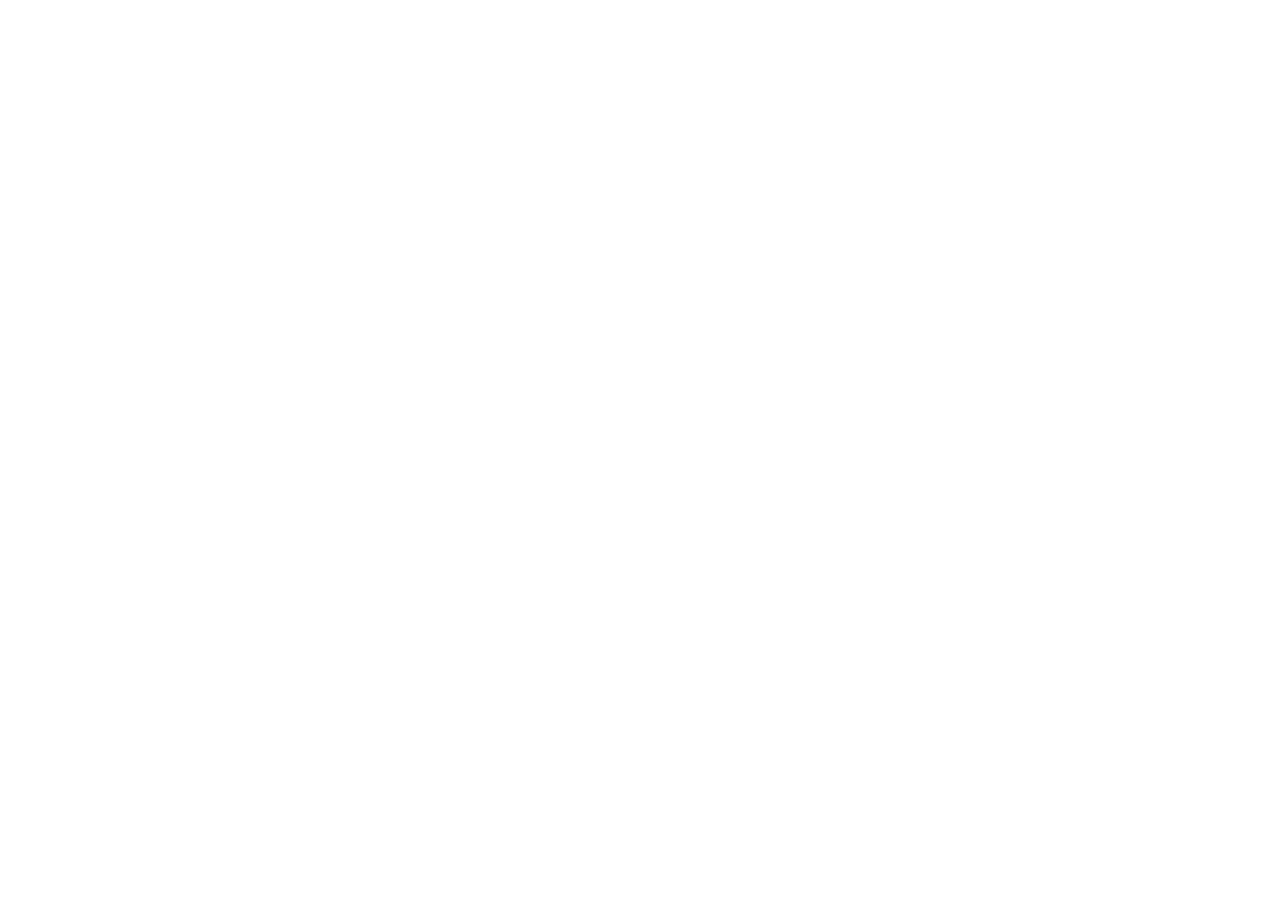
==== index.html @ 2873f807 "cess" ====
<!DOCTYPE html>
<html lang="en">
<head>
    <meta charset="UTF-8">
    <meta name="viewport" content="width=device-width, initial-scale=1.0">
    <title>Document</title>
</head>
<body>
    
</body>
</html>
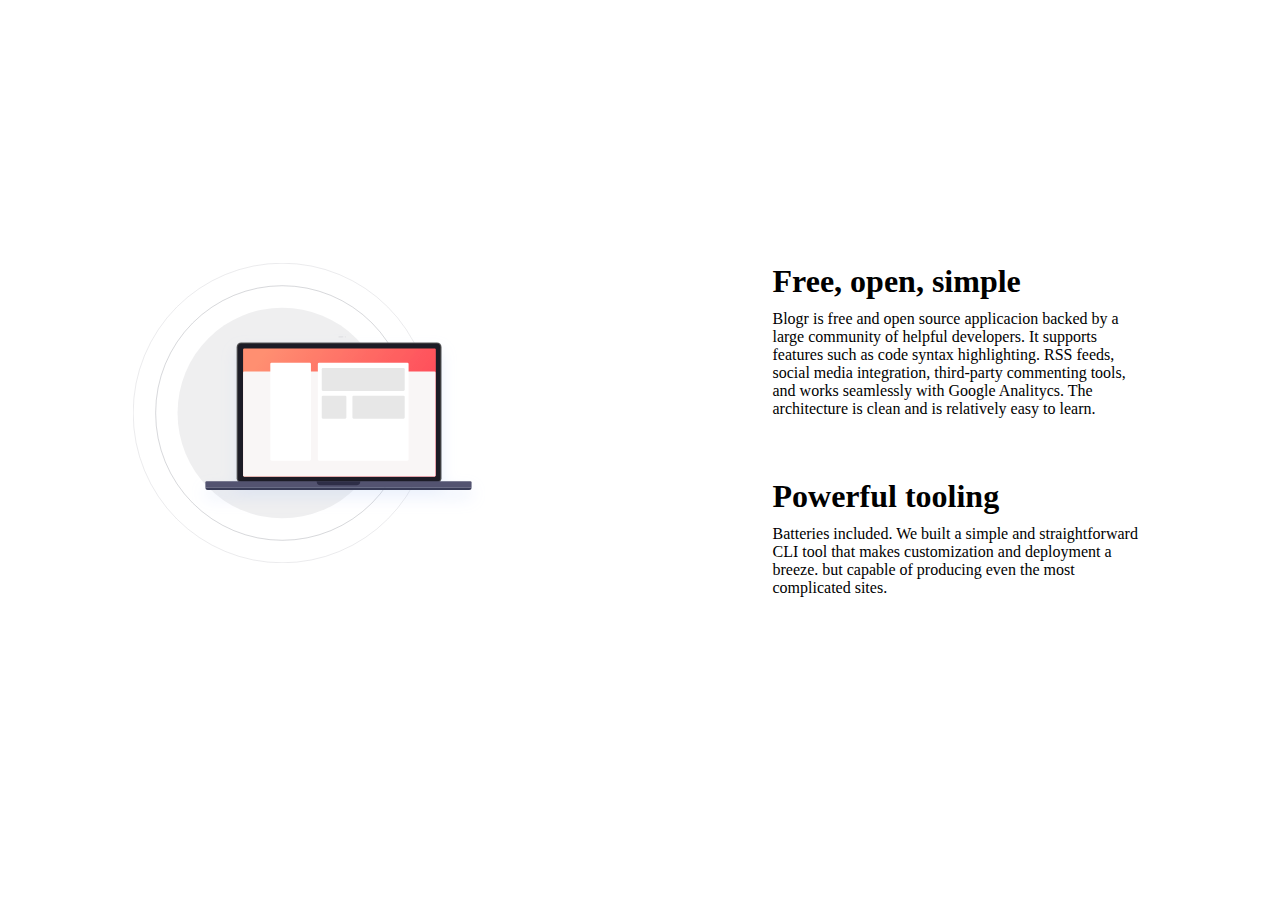
==== commit f77d62e0: "inicio" ====
--- a/index.html
+++ b/index.html
@@ -1,11 +1,38 @@
 <!DOCTYPE html>
 <html lang="en">
-<head>
-    <meta charset="UTF-8">
-    <meta name="viewport" content="width=device-width, initial-scale=1.0">
+  <head>
+    <meta charset="UTF-8" />
+    <meta name="viewport" content="width=device-width, initial-scale=1.0" />
+    <link rel="stylesheet" href="./styles.css" />
+    <link rel="stylesheet" href="https://fonts.google.com/specimen/Overpass?preview.text_type=custom">
+    <link rel="stylesheet" href="https://fonts.google.com/specimen/Ubuntu?preview.text_type=custom">
     <title>Document</title>
-</head>
-<body>
-    
-</body>
-</html>+  </head>
+  <body>
+    <section class="Container">
+      <div>
+        <img class="imagen"
+          src="./images/illustration-laptop-desktop.svg"
+          alt="illustration-laptop-desktop"
+        />
+      </div>
+      <div>
+        <h2>Free, open, simple</h2>
+        <p>
+          Blogr is free and open source applicacion backed by a large community
+          of helpful developers. It supports features such as code syntax
+          highlighting. RSS feeds, social media integration, third-party
+          commenting tools, and works seamlessly with Google Analitycs. The
+          architecture is clean and is relatively easy to learn.
+        </p>
+
+        <h2>Powerful tooling</h2>
+        <p>
+          Batteries included. We built a simple and straightforward CLI tool
+          that makes customization and deployment a breeze. but capable of
+          producing even the most complicated sites.
+        </p>
+      </div>
+    </section>
+  </body>
+</html>
--- a/styles.css
+++ b/styles.css
@@ -0,0 +1,66 @@
+* {
+    margin: 0;
+    padding: 0;
+  }
+  
+  body {
+    text-align: left;
+  }
+
+  .Container {
+    display: flex;
+    align-items: center;
+    justify-content: space-around;
+    height: 100vh;
+  }
+
+  div {
+    width: 375px;
+    height: 375px;
+  }
+
+  .imagen {
+    height: 300px;
+  }
+
+  h2{
+    font-family: Ubuntu;
+    font-size: 32px;
+  }
+
+  p {
+    padding-top: 10px;
+    padding-bottom: 60px;
+    font-family: Overpass;
+    font-size: 16px;
+  }
+
+  /* media query - colocar diferentes medidas  */
+
+@media screen and (max-width: 900px) {
+    body{
+        font-size: 16px;
+    }
+    .Container{
+        display: flex;
+        flex-direction: column;
+    }
+    .Container div {
+        width: 375px;
+        margin-bottom: 10px;
+      }
+}
+
+@media screen and (max-width: 375px) {
+    body{
+        font-size: 16px;
+    }
+    .Container{
+        display: flex;
+        flex-direction: column;
+    }
+    .Container div {
+        width: 375px;
+        margin-bottom: 10px;
+      }
+}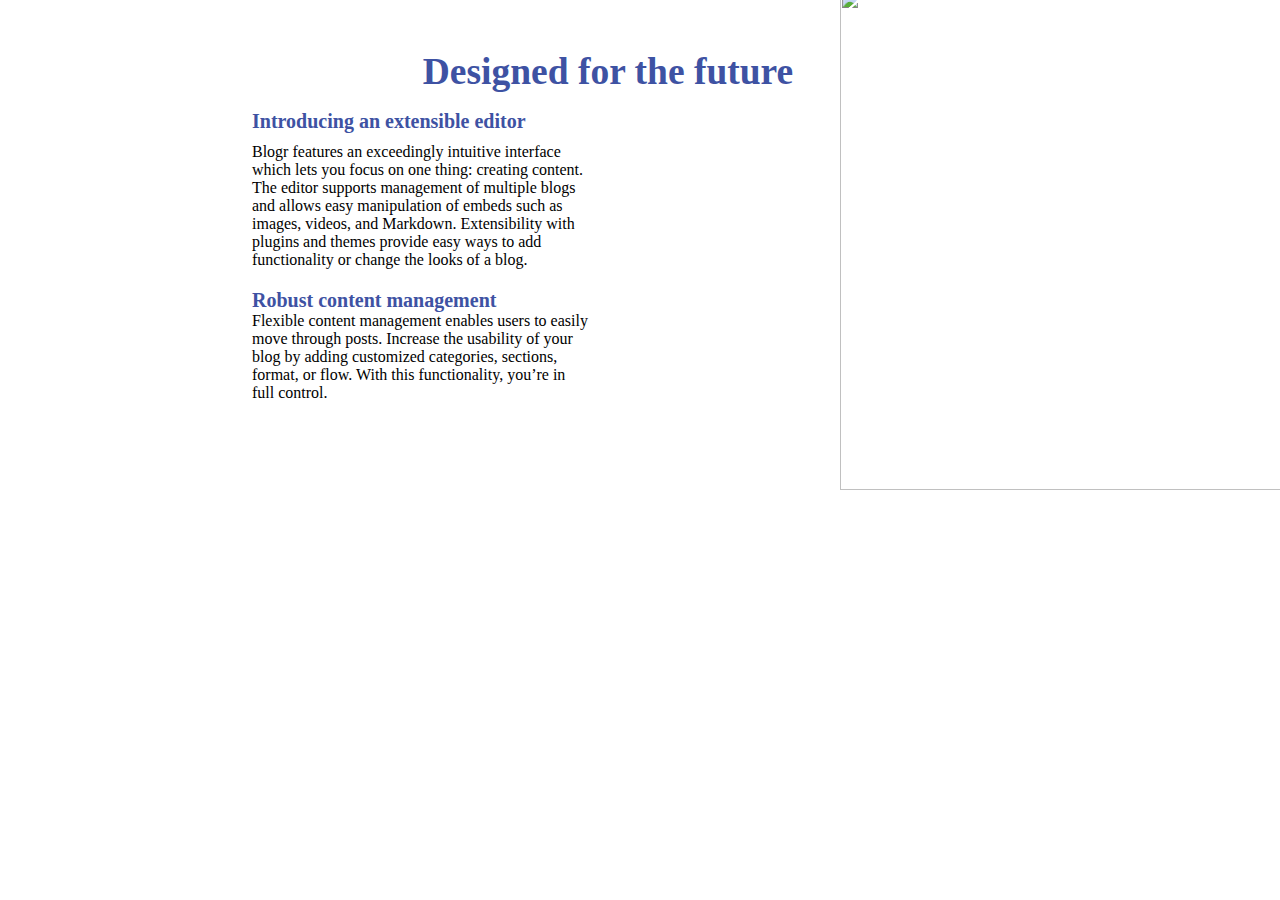
==== commit f6910740: "nuevo" ====
--- a/index.html
+++ b/index.html
@@ -1,38 +1,34 @@
 <!DOCTYPE html>
 <html lang="en">
-  <head>
-    <meta charset="UTF-8" />
-    <meta name="viewport" content="width=device-width, initial-scale=1.0" />
-    <link rel="stylesheet" href="./styles.css" />
-    <link rel="stylesheet" href="https://fonts.google.com/specimen/Overpass?preview.text_type=custom">
-    <link rel="stylesheet" href="https://fonts.google.com/specimen/Ubuntu?preview.text_type=custom">
+<head>
+    <meta charset="UTF-8">
+    <meta name="viewport" content="width=device-width, initial-scale=1.0">
     <title>Document</title>
-  </head>
-  <body>
-    <section class="Container">
-      <div>
-        <img class="imagen"
-          src="./images/illustration-laptop-desktop.svg"
-          alt="illustration-laptop-desktop"
-        />
-      </div>
-      <div>
-        <h2>Free, open, simple</h2>
-        <p>
-          Blogr is free and open source applicacion backed by a large community
-          of helpful developers. It supports features such as code syntax
-          highlighting. RSS feeds, social media integration, third-party
-          commenting tools, and works seamlessly with Google Analitycs. The
-          architecture is clean and is relatively easy to learn.
-        </p>
+    <link rel="stylesheet" href="./stykle.css">
+</head>
+<body>
+    <div class="contenedorcristhian">
+        <div class="tittle_one">
+            <h2>Designed for the future</h2>
+        </div>
+        <div class="contenedor_one">
+        <div class="text_one">
+            <h3 class="tittle_two">
+                Introducing an extensible editor
+            </h3>
+            <p class="text_three">Blogr features an exceedingly intuitive interface which lets you focus on one thing: creating content. 
+                The editor supports management of multiple blogs and allows easy manipulation of embeds such as images, 
+                videos, and Markdown. Extensibility with plugins and themes provide easy ways to add functionality or 
+                change the looks of a blog.</p>
 
-        <h2>Powerful tooling</h2>
-        <p>
-          Batteries included. We built a simple and straightforward CLI tool
-          that makes customization and deployment a breeze. but capable of
-          producing even the most complicated sites.
-        </p>
-      </div>
-    </section>
-  </body>
-</html>
+                <h2 class="tittle_three">
+                    Robust content management</h2>
+                <p class="text_three"> Flexible content management enables users to easily move through posts. Increase the usability of your blog 
+                    by adding customized categories, sections, format, or flow. With this functionality, you’re in full control.</p>
+        </div>
+        <div> <img class="imgencristhian" src="https://i.postimg.cc/fLcz4ZC3/Captura-de-pantalla-2023-12-22-204338.png" alt=""></div>
+    </div>
+       
+    </div>
+</body>
+</html>--- a/stykle.css
+++ b/stykle.css
@@ -0,0 +1,66 @@
+*{
+    margin: 0;
+    padding: 0;
+}
+
+.contenedorcristhian{
+    width: 1440px;
+    margin: auto;
+   
+    margin-top: 50px;
+      
+    
+}
+.tittle_one{
+    
+    display: flex;
+    justify-content: center;
+    font-size: 25px;
+    color: hsl(228, 45%, 44%); 
+    
+    position: absolute;
+    width: 55%;
+    margin: auto;
+    margin-left: 20%;
+    
+    
+}
+
+.contenedor_one{
+    display: flex;
+}
+
+
+.tittle_two{
+    
+    margin: auto;
+    width: 40%;
+  
+   margin-bottom: 10px;
+  
+    font-weight: bold;
+    font-size: 20px;
+    color: hsl(228, 45%, 44%); 
+    margin-top: 60px;
+}
+.text_three{
+    
+   margin: auto;
+   width: 40%;
+   
+}
+.imgencristhian{
+    margin-top: -60px;
+    height: 500px;
+    width: 600px;
+    
+  
+}
+.tittle_three{
+    margin: auto;
+    width: 40%;
+    margin-top: 20px;
+    font-weight: bold;
+    font-size: 20px;
+    color: hsl(228, 45%, 44%); 
+}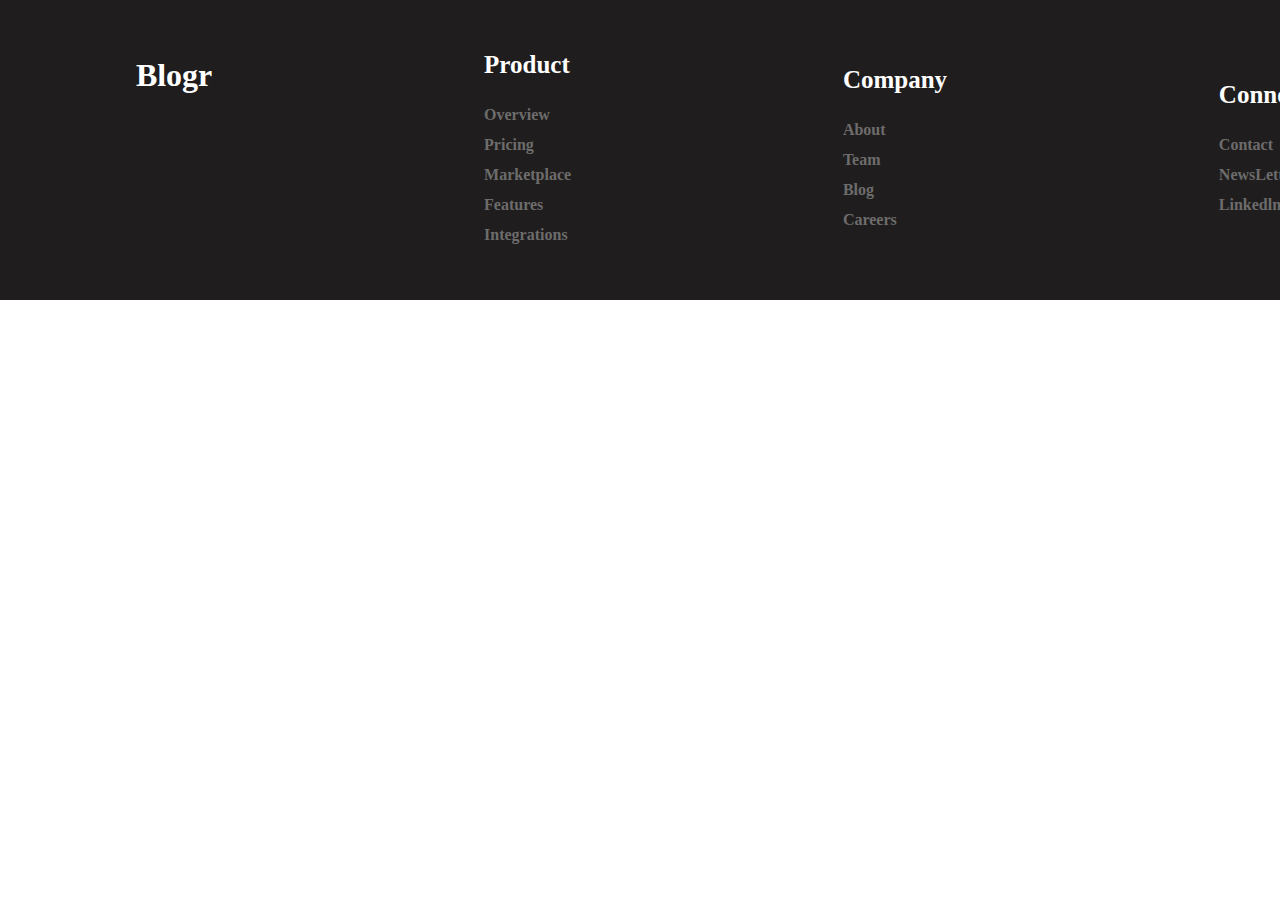
==== commit 1cf03221: "footer" ====
--- a/index.html
+++ b/index.html
@@ -7,28 +7,35 @@
     <link rel="stylesheet" href="./stykle.css">
 </head>
 <body>
-    <div class="contenedorcristhian">
-        <div class="tittle_one">
-            <h2>Designed for the future</h2>
-        </div>
-        <div class="contenedor_one">
-        <div class="text_one">
-            <h3 class="tittle_two">
-                Introducing an extensible editor
-            </h3>
-            <p class="text_three">Blogr features an exceedingly intuitive interface which lets you focus on one thing: creating content. 
-                The editor supports management of multiple blogs and allows easy manipulation of embeds such as images, 
-                videos, and Markdown. Extensibility with plugins and themes provide easy ways to add functionality or 
-                change the looks of a blog.</p>
+    <div class="conteiner_footer">
+   <footer class="fotter">
+    <div class="blog">
+        <h1>Blogr</h1>
+    </div>
+    <div class="uno">
+        <li class="liuno">Product</li>
+        <li > Overview</li>
+        <li>Pricing</li>
+        <li>Marketplace</li>
+        <li>Features</li>
+        <li>Integrations</li>
+    </div>
+    <div class="uno">
+        <li class="liuno">Company</li>
+        <li>About</li>
+        <li>Team</li>
+        <li>Blog</li>
+        <li>Careers</li>
+    </div>
 
-                <h2 class="tittle_three">
-                    Robust content management</h2>
-                <p class="text_three"> Flexible content management enables users to easily move through posts. Increase the usability of your blog 
-                    by adding customized categories, sections, format, or flow. With this functionality, you’re in full control.</p>
-        </div>
-        <div> <img class="imgencristhian" src="https://i.postimg.cc/fLcz4ZC3/Captura-de-pantalla-2023-12-22-204338.png" alt=""></div>
+    <div class="uno">
+        <li class="liuno">Connet</li>
+        <li>Contact</li>
+        <li>NewsLetters</li>
+        <li>Linkedln</li>
+        
     </div>
-       
-    </div>
+   </footer>
+</div>
 </body>
 </html>--- a/stykle.css
+++ b/stykle.css
@@ -3,64 +3,36 @@
     padding: 0;
 }
 
-.contenedorcristhian{
+
+
+.fotter{
     width: 1440px;
+    background-color: rgb(31, 29, 29);
+    display: flex;
+    justify-content: space-around;
     margin: auto;
-   
-    margin-top: 50px;
-      
+    height: 300px;
+    align-items: center;
+
+}
+.blog{
+    margin-top: -150px;
+    color: white;
     
 }
-.tittle_one{
-    
-    display: flex;
-    justify-content: center;
-    font-size: 25px;
-    color: hsl(228, 45%, 44%); 
-    
-    position: absolute;
-    width: 55%;
-    margin: auto;
-    margin-left: 20%;
+.uno{
+   
+    list-style: none;
+    font-weight: bold;
+    line-height: 30px;
+    color: rgb(109, 108, 108);
+    text-decoration: none;
     
     
 }
-
-.contenedor_one{
-    display: flex;
-}
-
-
-.tittle_two{
-    
-    margin: auto;
-    width: 40%;
-  
-   margin-bottom: 10px;
-  
+.liuno{
+    color: white;
+    font-size: 25px;
     font-weight: bold;
-    font-size: 20px;
-    color: hsl(228, 45%, 44%); 
-    margin-top: 60px;
-}
-.text_three{
-    
-   margin: auto;
-   width: 40%;
-   
-}
-.imgencristhian{
-    margin-top: -60px;
-    height: 500px;
-    width: 600px;
-    
-  
-}
-.tittle_three{
-    margin: auto;
-    width: 40%;
-    margin-top: 20px;
-    font-weight: bold;
-    font-size: 20px;
-    color: hsl(228, 45%, 44%); 
+    margin-bottom: 20px;
 }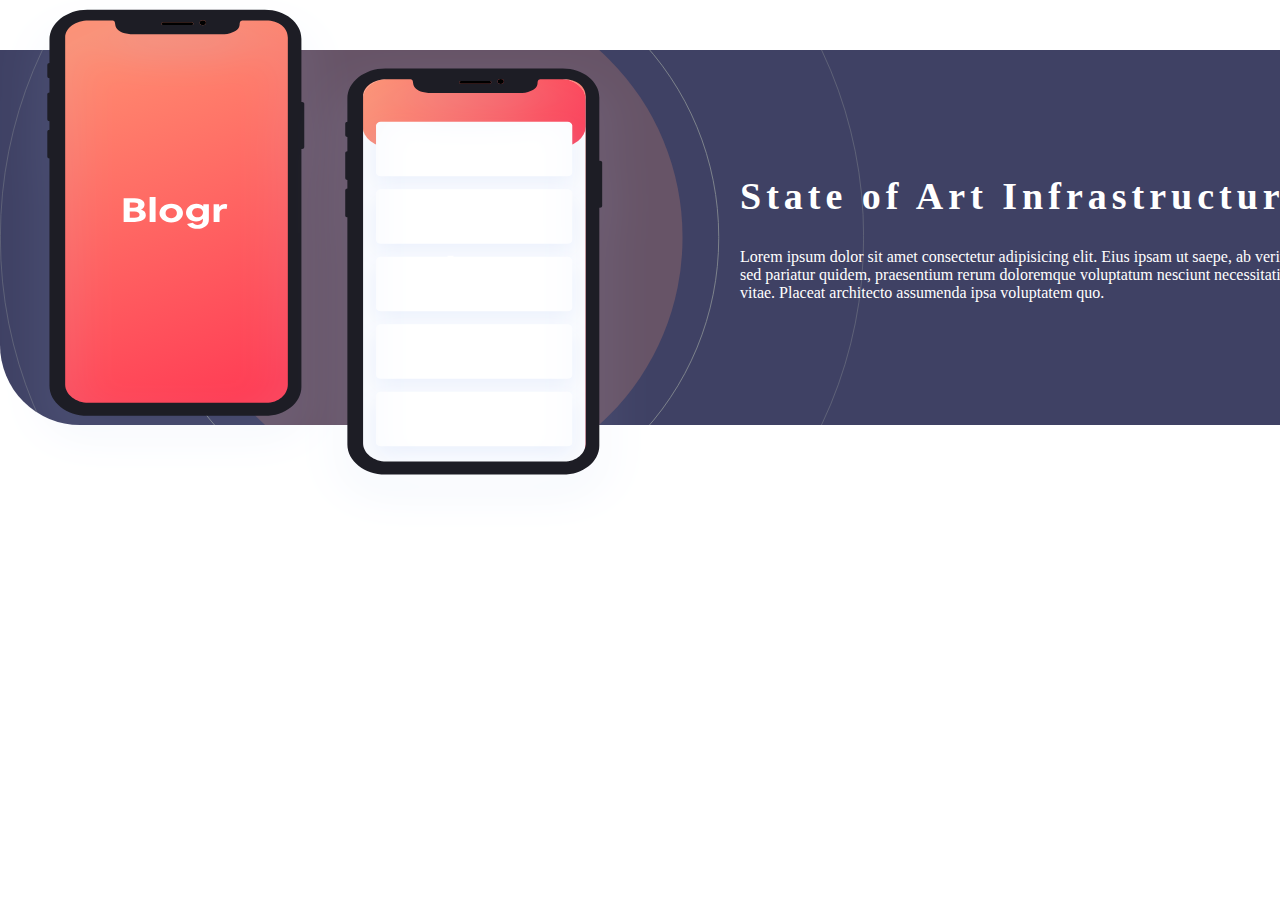
==== commit feae5a15: "d" ====
--- a/index.html
+++ b/index.html
@@ -4,38 +4,26 @@
     <meta charset="UTF-8">
     <meta name="viewport" content="width=device-width, initial-scale=1.0">
     <title>Document</title>
-    <link rel="stylesheet" href="./stykle.css">
+    <link rel="stylesheet" href="./stykleCesar.css">
+
 </head>
 <body>
-    <div class="conteiner_footer">
-   <footer class="fotter">
-    <div class="blog">
-        <h1>Blogr</h1>
-    </div>
-    <div class="uno">
-        <li class="liuno">Product</li>
-        <li > Overview</li>
-        <li>Pricing</li>
-        <li>Marketplace</li>
-        <li>Features</li>
-        <li>Integrations</li>
-    </div>
-    <div class="uno">
-        <li class="liuno">Company</li>
-        <li>About</li>
-        <li>Team</li>
-        <li>Blog</li>
-        <li>Careers</li>
+    <div class="mainCesar">
+        <div class="cesar">
+
+            <div>
+                <img class="imgCelular" src="./images/illustration-phones.svg" alt="celular">
+
+            </div>
+            
+            
+            <div class="containertex">
+                <h4 class="tex1">State of Art Infrastructure</h4>
+                <p class="lorean">Lorem ipsum dolor sit amet consectetur adipisicing elit. Eius ipsam ut saepe, ab veritatis sed pariatur quidem, praesentium rerum doloremque voluptatum nesciunt necessitatibus vitae. Placeat architecto assumenda ipsa voluptatem quo.</p>
+            </div>
+        </div>
+        
     </div>
 
-    <div class="uno">
-        <li class="liuno">Connet</li>
-        <li>Contact</li>
-        <li>NewsLetters</li>
-        <li>Linkedln</li>
-        
-    </div>
-   </footer>
-</div>
 </body>
 </html>--- a/stykleCesar.css
+++ b/stykleCesar.css
@@ -0,0 +1,57 @@
+*{
+    margin: 0;
+    padding: 0;
+}
+    /* /* background: hsl(237, 17%, 21%); */
+/* background: hsl(237, 23%, 32%); */
+
+.mainCesar{
+    margin-top: 50px;
+    /* margin: 0 auto; */
+    width: 1440PX;
+    height:375px ;
+    background: hsl(237, 23%, 32%);
+    color: white;
+    
+
+    border-bottom-left-radius: 80px;
+    border-top-right-radius: 80px;
+    background-image: url(./images/bg-pattern-circles.svg);
+    background-size:60%;
+    background-position:top;
+    background-position:left;
+    background-repeat: no-repeat;
+    display: flex;
+   
+}
+
+.imgCelular{
+    margin-top: 50px;
+    width: 650px;
+    height: 540px;
+    /* margin-bottom: 50px; */
+
+
+  
+}
+
+.tex1{
+    font-size: 38px;
+    letter-spacing: 5px;
+
+
+   
+}
+.containertex{
+
+  margin-left: 90px;
+    width: 580px;
+    /* border: solid blue; */
+}
+.cesar{
+    display: flex;
+    align-items: center;
+}
+.lorean{
+    margin-top: 30px;
+}
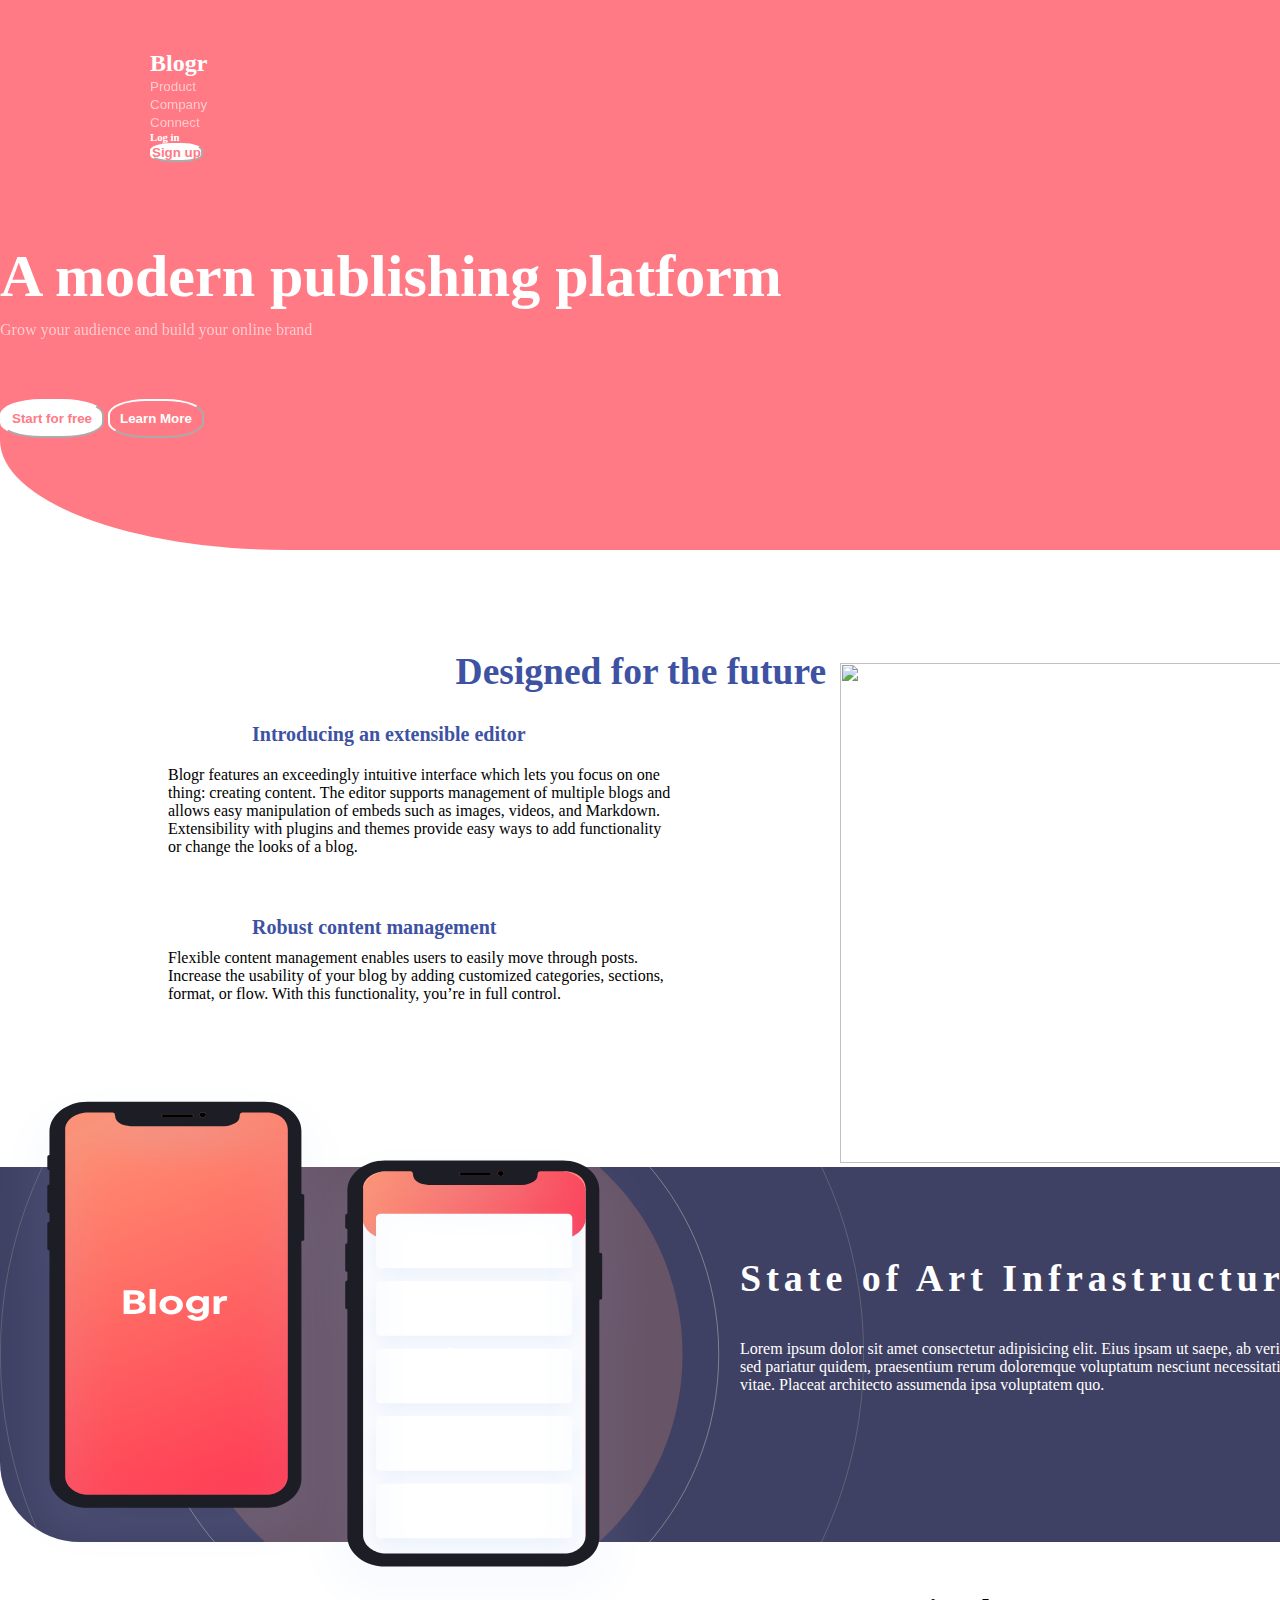
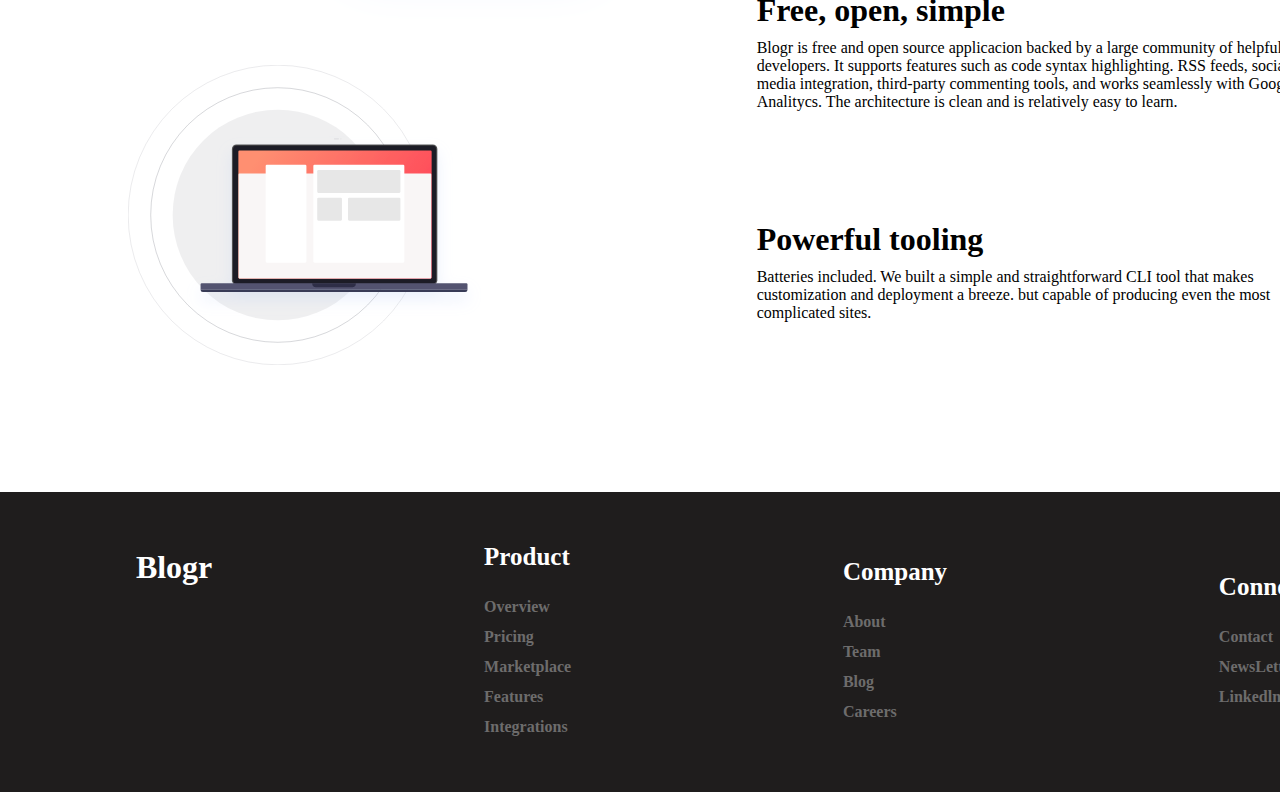
==== commit 8c62e95a: "final" ====
--- a/index.html
+++ b/index.html
@@ -1,18 +1,102 @@
 <!DOCTYPE html>
 <html lang="en">
-<head>
-    <meta charset="UTF-8">
-    <meta name="viewport" content="width=device-width, initial-scale=1.0">
+  <head>
+    <meta charset="UTF-8" />
+    <meta name="viewport" content="width=device-width, initial-scale=1.0" />
+    <link rel="stylesheet" href="./stykle.css" />
+    <link rel="stylesheet" href="https://fonts.google.com/specimen/Overpass?preview.text_type=custom">
+    <link rel="stylesheet" href="https://fonts.google.com/specimen/Ubuntu?preview.text_type=custom">
+    <link href="https://cdn.jsdelivr.net/npm/bootstrap@5.3.2/dist/css/bootstrap.min.css" rel="stylesheet" integrity="sha384-T3c6CoIi6uLrA9TneNEoa7RxnatzjcDSCmG1MXxSR1GAsXEV/Dwwykc2MPK8M2HN" crossorigin="anonymous">
+
     <title>Document</title>
-    <link rel="stylesheet" href="./stykleCesar.css">
+  </head>
+  <body>
+    <div class="Contenedor_Principal">
+    <!-- Comienzo de Marco -->
+    <header class="container-fluid header">
+        <div class="row justify-content-between p-custom">
+            <div class="column col-6 d-flex align-items-center mx-2">
+                <div class="column me-5">
+                    <h2>Blogr</h2>
+                </div>
+                <div class="column me-1">
+                        <button class="btn btn-light dropdown-toggle fakedropdown whitetransparent" type="button" id="dropdownMenuButton" data-toggle="dropdown" aria-haspopup="true" aria-expanded="false">
+                          Product
+                        </button>
+                </div>
+                <div class="column me-1">
+                    <button class="btn btn-light dropdown-toggle fakedropdown whitetransparent" type="button" id="dropdownMenuButton" data-toggle="dropdown" aria-haspopup="true" aria-expanded="false">
+                        Company
+                      </button>
+                </div>
+                <div class="column me-3">
+                    <button class="btn btn-light dropdown-toggle fakedropdown whitetransparent" type="button" id="dropdownMenuButton" data-toggle="dropdown" aria-haspopup="true" aria-expanded="false">
+                        Connect
+                      </button>
+                </div>
+              
+            </div>
 
-</head>
-<body>
+            <div class="column col-2 d-flex align-items-center">
+                <div class="column me-3">
+                    <h6>Log in</h6>
+                </div>
+                <div class="column me-3">
+                    <button type="button" class="btn signupbutton">Sign up</button>
+                </div>
+            </div>
+            
+        </div>
+        <div class="row">
+            <div class="column d-flex justify-content-center">
+                <h2 class="moderntext"> A modern publishing platform</h2>
+            </div>
+            <div class="column d-flex justify-content-center mt-2">
+                <p class="whitetransparent"> Grow your audience and build your online brand</p>
+            </div>
+            <div class="column d-flex justify-content-center mt-5">
+                <button type="button" class="btn startfrombutton d-flex me-3">Start for free</button>
+                <button type="button" class="btn learnmorebutton">Learn More</button>
+            </div>
+            
+            
+        </div>
+        
+    </header>
+
+    <!-- Termino de Marco -->
+
+    <!-- Comienzo CristhianM -->
+    <div class="contenedorcristhian">
+        <div class="tittle_one">
+            <h2>Designed for the future</h2>
+        </div>
+        <div class="contenedor_one">
+        <div class="text_one">
+            <h3 class="tittle_two">
+                Introducing an extensible editor
+            </h3>
+            <p class="text_three">Blogr features an exceedingly intuitive interface which lets you focus on one thing: creating content. 
+                The editor supports management of multiple blogs and allows easy manipulation of embeds such as images, 
+                videos, and Markdown. Extensibility with plugins and themes provide easy ways to add functionality or 
+                change the looks of a blog.</p>
+
+                <h2 class="tittle_three">
+                    Robust content management</h2>
+                <p class="text_three"> Flexible content management enables users to easily move through posts. Increase the usability of your blog 
+                    by adding customized categories, sections, format, or flow. With this functionality, you’re in full control.</p>
+        </div>
+        <div> <img class="imgencristhian" src="https://i.postimg.cc/fLcz4ZC3/Captura-de-pantalla-2023-12-22-204338.png" alt=""></div>
+    </div>
+       
+    </div>
+
+    <!-- Comienzo de Cesar -->
     <div class="mainCesar">
         <div class="cesar">
 
             <div>
-                <img class="imgCelular" src="./images/illustration-phones.svg" alt="celular">
+                <img class="imgCelular" src="./illustration-phones.svg" alt="celular">
 
             </div>
             
@@ -24,6 +108,69 @@
         </div>
         
     </div>
+    <!-- Fin de Cesar -->
+    <!-- Comienzo de Rafael -->
+    <section class="Container">
+      <div>
+        <img class="imagen"
+          src="./illustration-laptop-desktop.svg"
+          alt="illustration-laptop-desktop"
+        />
+      </div>
+      <div class="div_rafael">
+        <h2 class="h2_rafael">Free, open, simple</h2>
+        <p class="text_rafael">
+          Blogr is free and open source applicacion backed by a large community
+          of helpful developers. It supports features such as code syntax
+          highlighting. RSS feeds, social media integration, third-party
+          commenting tools, and works seamlessly with Google Analitycs. The
+          architecture is clean and is relatively easy to learn.
+        </p>
 
-</body>
+        <h2 class="h2_rafael">Powerful tooling</h2>
+        <p class="text_rafael">
+          Batteries included. We built a simple and straightforward CLI tool
+          that makes customization and deployment a breeze. but capable of
+          producing even the most complicated sites.
+        </p>
+      </div>
+    </section>
+    <!-- Termino de Rafael -->
+
+    <!-- Inicio de Footer Cristhian Medina -->
+    <div class="conteiner_footer">
+        <footer class="fotter">
+         <div class="blog">
+             <h1>Blogr</h1>
+         </div>
+         <div class="uno">
+             <li class="liuno">Product</li>
+             <li > Overview</li>
+             <li>Pricing</li>
+             <li>Marketplace</li>
+             <li>Features</li>
+             <li>Integrations</li>
+         </div>
+         <div class="uno">
+             <li class="liuno">Company</li>
+             <li>About</li>
+             <li>Team</li>
+             <li>Blog</li>
+             <li>Careers</li>
+         </div>
+     
+         <div class="uno">
+             <li class="liuno">Connet</li>
+             <li>Contact</li>
+             <li>NewsLetters</li>
+             <li>Linkedln</li>
+             
+         </div>
+
+        </div>
+    </div>
+  </body>
+
+
+  <script src="https://cdn.jsdelivr.net/npm/bootstrap@5.3.2/dist/js/bootstrap.bundle.min.js" integrity="sha384-C6RzsynM9kWDrMNeT87bh95OGNyZPhcTNXj1NW7RuBCsyN/o0jlpcV8Qyq46cDfL" crossorigin="anonymous"></script>
 </html>--- a/stykle.css
+++ b/stykle.css
@@ -0,0 +1,282 @@
+* {
+    margin: 0;
+    padding: 0;
+  }
+ 
+.Contenedor_Principal{
+    margin: auto;
+    width: 1440px;
+    width: max-content;
+
+}
+
+  /* Comienzo De Marco */
+  .header{
+    background-color: hsl(355, 100%, 74%);
+    color: white;
+    border-bottom-left-radius: 20%;
+    height: 550px;
+}
+
+.signupbutton{
+    background-color: white;
+    color: hsl(355, 100%, 74%);
+    font-weight: bold;
+    border-radius: 40%;
+    border-color: white
+}
+
+.p-custom{
+    padding: 150px;
+    padding-top: 50px;
+    padding-bottom: 80px;
+}
+
+.startfrombutton{
+    background-color: white;
+    color: hsl(355, 100%, 74%);
+    font-weight: bold;
+    border-radius: 40%;
+    border-color: white;
+    padding: 10px;
+}
+
+.learnmorebutton{
+    background-color: hsl(355, 100%, 74%);
+    color: white;
+    font-weight: bold;
+    border-radius: 40%;
+    border-color: white;
+    padding: 10px;
+}
+
+.moderntext{
+    font-size: 60px;
+}
+
+.whitetransparent{
+    opacity: 0.6;
+}
+
+.fakedropdown {
+    background-color: hsl(355, 100%, 74%);
+    color: white;
+    border: none;
+}
+
+
+.fakedropdown:hover {
+    background-color: inherit !important;
+    color: inherit !important; 
+  }
+  /* Termino de Marco */
+
+  /* Comienzo Cristhian m */
+   .contenedorcristhian{
+    width: 1440px;
+    margin: auto;
+    max-width: 1440px;
+   
+    margin-top: 100px;
+      
+    
+}
+.tittle_one{
+    
+    display: flex;
+    justify-content: center;
+    font-size: 25px;
+    color: hsl(228, 45%, 44%); 
+    width: 55%;
+    margin: auto;
+    margin-left: 17%;
+    margin-bottom: 30px;
+  
+    
+}
+.text_one{
+   
+}
+
+.contenedor_one{
+    display: flex;
+}
+
+
+.tittle_two{
+    
+    margin: auto;
+    width: 40%;
+  
+   margin-bottom: 10px;
+  
+    font-weight: bold;
+    font-size: 20px;
+    color: hsl(228, 45%, 44%); 
+    
+}
+.text_three{
+    
+   margin: auto;
+   width: 60%;
+   
+}
+.imgencristhian{
+    margin-top: -60px;
+    height: 500px;
+    width: 600px;
+    
+  
+}
+.tittle_three{
+    margin: auto;
+    width: 40%;
+    font-weight: bold;
+    font-size: 20px;
+    color: hsl(228, 45%, 44%); 
+}
+
+
+/* Comienzo de Cesar */
+
+   .mainCesar{
+    margin-top: 50px;
+     margin: 0 auto;
+     width: 1440PX;
+    height:375px ;
+    background: hsl(237, 23%, 32%);
+    color: white;
+    
+
+    border-bottom-left-radius: 80px;
+    border-top-right-radius: 80px;
+    background-image: url(./images/bg-pattern-circles.svg);
+    background-size:60%;
+    background-position:top;
+    background-position:left;
+    background-repeat: no-repeat;
+    display: flex;
+   
+} 
+
+.imgCelular{
+    margin-top: 50px;
+    width: 650px;
+    height: 540px;
+    margin-bottom: 50px;
+}
+
+.tex1{
+    font-size: 38px;
+    letter-spacing: 5px;
+
+
+   
+}
+.containertex{
+
+  margin-left: 90px;
+    width: 580px;
+   
+}
+.cesar{
+    display: flex;
+    align-items: center;
+ }
+.lorean{
+    margin-top: 30px;
+} 
+
+/* Comienzo de Rafael */
+
+  .Container {
+    display: flex;
+    align-items: center;
+    justify-content: space-around;
+   
+  }
+
+  .div_rafael {
+    width: 555px;
+    height: 550px;
+  }
+
+  .imagen {
+    height: 300px;
+  }
+
+  .h2_rafael{
+    font-family: Ubuntu;
+    font-size: 32px;
+    margin-top: 50px;
+  }
+
+  p {
+    padding-top: 10px;
+    padding-bottom: 60px;
+    font-family: Overpass;
+    font-size: 16px;
+  }
+/* Inicio de Footer Cristhian Medina */
+  .fotter{
+    width: 1440px;
+    background-color: rgb(31, 29, 29);
+    display: flex;
+    justify-content: space-around;
+    margin: auto;
+    height: 300px;
+    align-items: center;
+    border-top-right-radius: 50px;
+
+}
+.blog{
+    margin-top: -150px;
+    color: white;
+    
+}
+.uno{
+   
+    list-style: none;
+    font-weight: bold;
+    line-height: 30px;
+    color: rgb(109, 108, 108);
+    text-decoration: none;
+    
+    
+}
+.liuno{
+    color: white;
+    font-size: 25px;
+    font-weight: bold;
+    margin-bottom: 20px;
+}
+
+  /* media query - colocar diferentes medidas  */
+
+@media screen and (max-width: 900px) {
+    body{
+        font-size: 16px;
+    }
+    .Container{
+        display: flex;
+        flex-direction: column;
+    }
+    .Container div {
+        width: 375px;
+        margin-bottom: 10px;
+      }
+}
+
+@media screen and (max-width: 375px) {
+    body{
+        font-size: 16px;
+    }
+    .Container{
+        display: flex;
+        flex-direction: column;
+    }
+    .Container div {
+        width: 375px;
+        margin-bottom: 10px;
+      }
+}